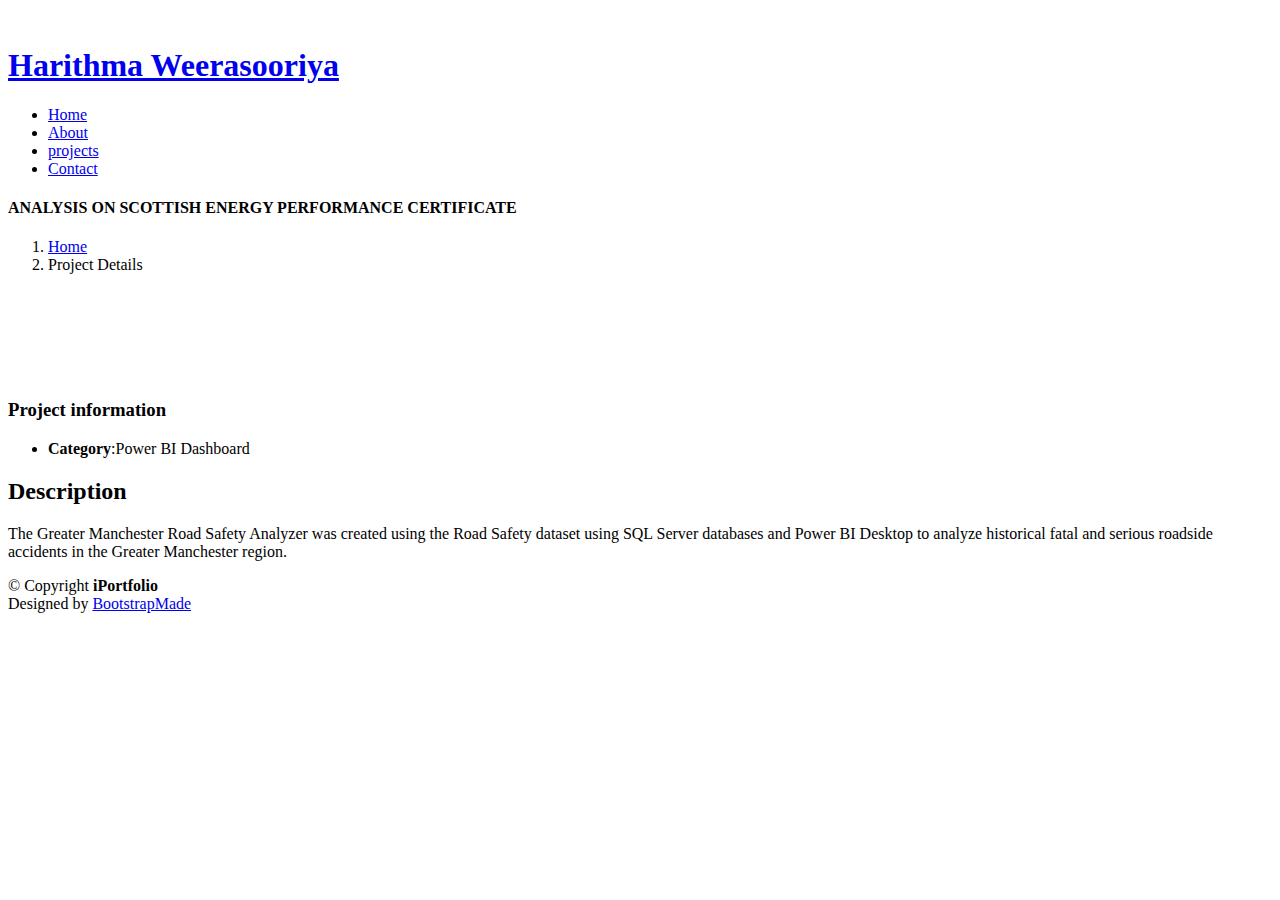
==== portfolio-details 1.html @ b8aec77e "Add files via upload" ====
<!DOCTYPE html>
<html lang="en">

<head>
  <meta charset="utf-8">
  <meta content="width=device-width, initial-scale=1.0" name="viewport">

  <title>Harithma Portfolio</title>
  <meta content="" name="description">
  <meta content="" name="keywords">

  <!-- Favicons -->
  <link href="assets/img/muffins.jpeg" rel="icon">
  <link href="assets/img/muffins.jpeg" rel="apple-touch-icon">

  <!-- Google Fonts -->
  <link href="https://fonts.googleapis.com/css?family=Open+Sans:300,300i,400,400i,600,600i,700,700i|Raleway:300,300i,400,400i,500,500i,600,600i,700,700i|Poppins:300,300i,400,400i,500,500i,600,600i,700,700i" rel="stylesheet">

  <!-- Vendor CSS Files -->
  <link href="assets/vendor/aos/aos.css" rel="stylesheet">
  <link href="assets/vendor/bootstrap/css/bootstrap.min.css" rel="stylesheet">
  <link href="assets/vendor/bootstrap-icons/bootstrap-icons.css" rel="stylesheet">
  <link href="assets/vendor/boxicons/css/boxicons.min.css" rel="stylesheet">
  <link href="assets/vendor/glightbox/css/glightbox.min.css" rel="stylesheet">
  <link href="assets/vendor/swiper/swiper-bundle.min.css" rel="stylesheet">

  <!-- Template Main CSS File -->
  <link href="assets/css/style.css" rel="stylesheet">

  <!-- =======================================================
  * Template Name: iPortfolio
  * Template URL: https://bootstrapmade.com/iportfolio-bootstrap-portfolio-websites-template/
  * Updated: Mar 17 2024 with Bootstrap v5.3.3
  * Author: BootstrapMade.com
  * License: https://bootstrapmade.com/license/
  ======================================================== -->
</head>

<body>

  <!-- ======= Mobile nav toggle button ======= -->
  <i class="bi bi-list mobile-nav-toggle d-xl-none"></i>

  <!-- ======= Header ======= -->
  <header id="header">
    <div class="d-flex flex-column">

      <div class="profile">
        <img src="assets/img/Me.jpg" alt="" class="img-fluid rounded-circle">
        <h1 class="text-light"><a href="index.html">Harithma Weerasooriya</a></h1>
        <div class="social-links mt-3 text-center">
          <a href="https://www.linkedin.com/in/harithma-weerasooriya-768983263/" class="linkedin"><i class="bx bxl-linkedin"></i></a>
        </div>
      </div>

      <nav id="navbar" class="nav-menu navbar">
        <ul>
          <li><a href="#hero" class="nav-link scrollto active"><i class="bx bx-home"></i> <span>Home</span></a></li>
          <li><a href="#about" class="nav-link scrollto"><i class="bx bx-user"></i> <span>About</span></a></li>
          <li><a href="#portfolio" class="nav-link scrollto"><i class="bx bx-book-content"></i> <span>projects</span></a></li>
          <li><a href="#contact" class="nav-link scrollto"><i class="bx bx-envelope"></i> <span>Contact</span></a></li>
        </ul>
      </nav><!-- .nav-menu -->
    </div>
  </header><!-- End Header -->

  <main id="main">

    <!-- ======= Breadcrumbs ======= -->
    <section id="breadcrumbs" class="breadcrumbs">
      <div class="container">

        <div class="d-flex justify-content-between align-items-center">
          <h4>ANALYSIS ON SCOTTISH ENERGY PERFORMANCE CERTIFICATE</h4>
          <ol>
            <li><a href="index.html">Home</a></li>
            <li>Project Details</li>
          </ol>
        </div>

      </div>
    </section><!-- End Breadcrumbs -->

    <!-- ======= Portfolio Details Section ======= -->
    <section id="portfolio-details" class="portfolio-details">
      <div class="container">

        <div class="row gy-4">

          <div class="col-lg-8">
            <div class="portfolio-details-slider swiper">
              <div class="swiper-wrapper align-items-center">

                <div class="swiper-slide">
                  <img src="assets/img/Road Overview.png" alt="">
                </div>

                <div class="swiper-slide">
                  <img src="assets/img/bi 1.png" alt="">
                </div>

                <div class="swiper-slide">
                  <img src="assets/img/bi 2.png" alt="">
                </div>

                <div class="swiper-slide">
                  <img src="assets/img/bi 3.png" alt="">
                </div>
                
                <div class="swiper-slide">
                  <img src="assets/img/bi 4.png" alt="">
                </div>
                
              
              </div>
              <div class="swiper-pagination"></div>
            </div>
          </div>

          <div class="col-lg-4">
            <div class="portfolio-info">
              <h3>Project information</h3>
              <ul>
                <li><strong>Category</strong>:Power BI Dashboard</li>
                
              </ul>
            </div>
            <div class="Project">
              <h2>Description</h2>
              <p>
                The Greater Manchester Road Safety Analyzer was created using the Road Safety dataset using SQL Server databases and Power BI Desktop to analyze historical fatal and serious roadside accidents in the Greater Manchester region.
              </p>
            </div>
          </div>

        </div>

      </div>
    </section><!-- End Portfolio Details Section -->

  </main><!-- End #main -->

  <!-- ======= Footer ======= -->
  <footer id="footer">
    <div class="container">
      <div class="copyright">
        &copy; Copyright <strong><span>iPortfolio</span></strong>
      </div>
      <div class="credits">
        <!-- All the links in the footer should remain intact. -->
        <!-- You can delete the links only if you purchased the pro version. -->
        <!-- Licensing information: https://bootstrapmade.com/license/ -->
        <!-- Purchase the pro version with working PHP/AJAX contact form: https://bootstrapmade.com/iportfolio-bootstrap-portfolio-websites-template/ -->
        Designed by <a href="https://bootstrapmade.com/">BootstrapMade</a>
      </div>
    </div>
  </footer><!-- End  Footer -->

  <a href="#" class="back-to-top d-flex align-items-center justify-content-center"><i class="bi bi-arrow-up-short"></i></a>

  <!-- Vendor JS Files -->
  <script src="assets/vendor/purecounter/purecounter_vanilla.js"></script>
  <script src="assets/vendor/aos/aos.js"></script>
  <script src="assets/vendor/bootstrap/js/bootstrap.bundle.min.js"></script>
  <script src="assets/vendor/glightbox/js/glightbox.min.js"></script>
  <script src="assets/vendor/isotope-layout/isotope.pkgd.min.js"></script>
  <script src="assets/vendor/swiper/swiper-bundle.min.js"></script>
  <script src="assets/vendor/typed.js/typed.umd.js"></script>
  <script src="assets/vendor/waypoints/noframework.waypoints.js"></script>
  <script src="assets/vendor/php-email-form/validate.js"></script>

  <!-- Template Main JS File -->
  <script src="assets/js/main.js"></script>

</body>

</html>
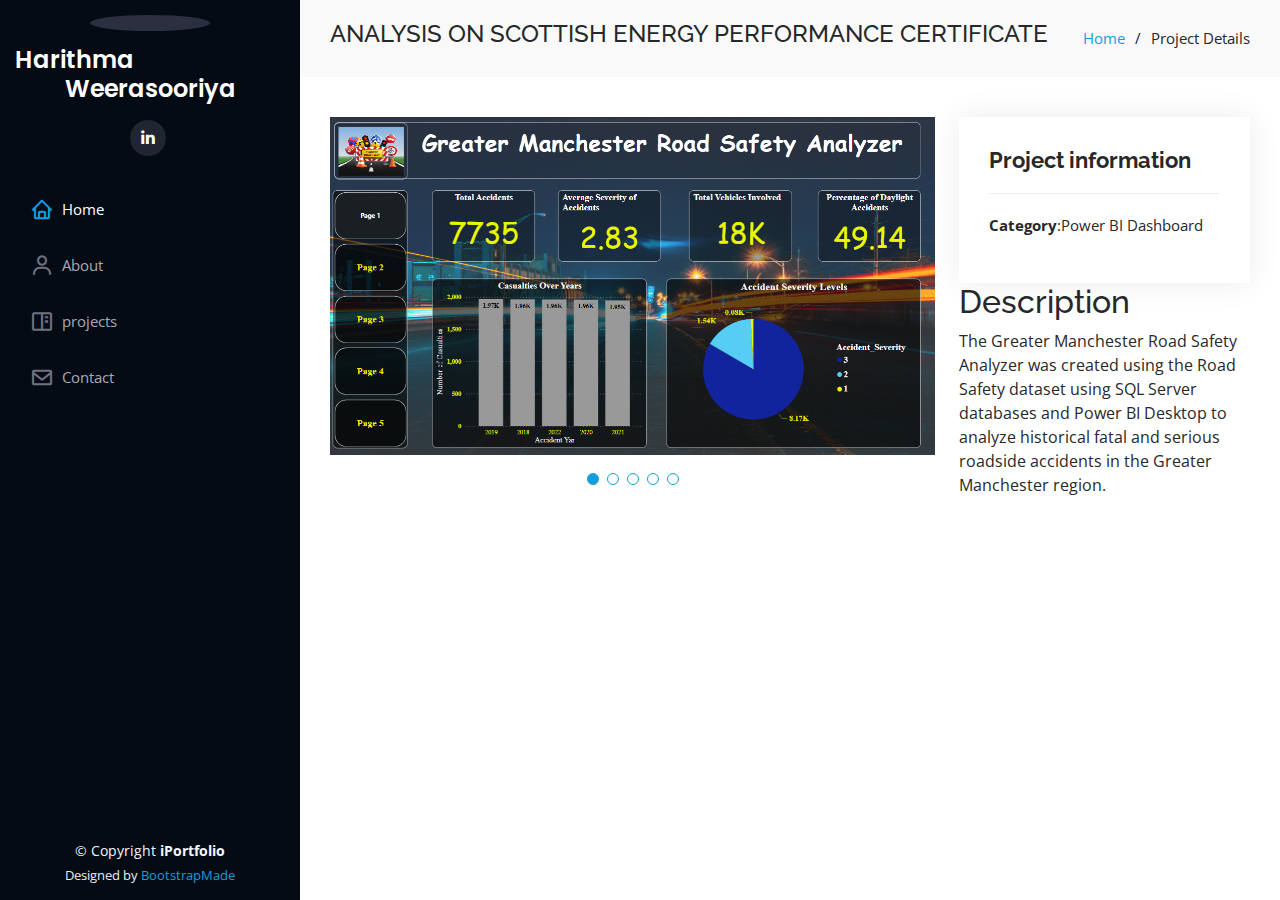
==== commit 6eca4529: "Update portfolio-details 1.html" ====
--- a/portfolio-details 1.html
+++ b/portfolio-details 1.html
@@ -10,22 +10,22 @@
   <meta content="" name="keywords">
 
   <!-- Favicons -->
-  <link href="assets/img/muffins.jpeg" rel="icon">
-  <link href="assets/img/muffins.jpeg" rel="apple-touch-icon">
+  <link href="img/muffins.jpeg" rel="icon">
+  <link href="img/muffins.jpeg" rel="apple-touch-icon">
 
   <!-- Google Fonts -->
   <link href="https://fonts.googleapis.com/css?family=Open+Sans:300,300i,400,400i,600,600i,700,700i|Raleway:300,300i,400,400i,500,500i,600,600i,700,700i|Poppins:300,300i,400,400i,500,500i,600,600i,700,700i" rel="stylesheet">
 
   <!-- Vendor CSS Files -->
-  <link href="assets/vendor/aos/aos.css" rel="stylesheet">
-  <link href="assets/vendor/bootstrap/css/bootstrap.min.css" rel="stylesheet">
-  <link href="assets/vendor/bootstrap-icons/bootstrap-icons.css" rel="stylesheet">
-  <link href="assets/vendor/boxicons/css/boxicons.min.css" rel="stylesheet">
-  <link href="assets/vendor/glightbox/css/glightbox.min.css" rel="stylesheet">
-  <link href="assets/vendor/swiper/swiper-bundle.min.css" rel="stylesheet">
+  <link href="vendor/aos/aos.css" rel="stylesheet">
+  <link href="vendor/bootstrap/css/bootstrap.min.css" rel="stylesheet">
+  <link href="vendor/bootstrap-icons/bootstrap-icons.css" rel="stylesheet">
+  <link href="vendor/boxicons/css/boxicons.min.css" rel="stylesheet">
+  <link href="vendor/glightbox/css/glightbox.min.css" rel="stylesheet">
+  <link href="vendor/swiper/swiper-bundle.min.css" rel="stylesheet">
 
   <!-- Template Main CSS File -->
-  <link href="assets/css/style.css" rel="stylesheet">
+  <link href="css/style.css" rel="stylesheet">
 
   <!-- =======================================================
   * Template Name: iPortfolio
@@ -92,23 +92,23 @@
               <div class="swiper-wrapper align-items-center">
 
                 <div class="swiper-slide">
-                  <img src="assets/img/Road Overview.png" alt="">
+                  <img src="img/Road Overview.png" alt="">
                 </div>
 
                 <div class="swiper-slide">
-                  <img src="assets/img/bi 1.png" alt="">
+                  <img src="img/bi 1.png" alt="">
                 </div>
 
                 <div class="swiper-slide">
-                  <img src="assets/img/bi 2.png" alt="">
+                  <img src="img/bi 2.png" alt="">
                 </div>
 
                 <div class="swiper-slide">
-                  <img src="assets/img/bi 3.png" alt="">
+                  <img src="img/bi 3.png" alt="">
                 </div>
                 
                 <div class="swiper-slide">
-                  <img src="assets/img/bi 4.png" alt="">
+                  <img src="img/bi 4.png" alt="">
                 </div>
                 
               
@@ -159,19 +159,19 @@
   <a href="#" class="back-to-top d-flex align-items-center justify-content-center"><i class="bi bi-arrow-up-short"></i></a>
 
   <!-- Vendor JS Files -->
-  <script src="assets/vendor/purecounter/purecounter_vanilla.js"></script>
-  <script src="assets/vendor/aos/aos.js"></script>
-  <script src="assets/vendor/bootstrap/js/bootstrap.bundle.min.js"></script>
-  <script src="assets/vendor/glightbox/js/glightbox.min.js"></script>
-  <script src="assets/vendor/isotope-layout/isotope.pkgd.min.js"></script>
-  <script src="assets/vendor/swiper/swiper-bundle.min.js"></script>
-  <script src="assets/vendor/typed.js/typed.umd.js"></script>
-  <script src="assets/vendor/waypoints/noframework.waypoints.js"></script>
-  <script src="assets/vendor/php-email-form/validate.js"></script>
+  <script src="vendor/purecounter/purecounter_vanilla.js"></script>
+  <script src="vendor/aos/aos.js"></script>
+  <script src="vendor/bootstrap/js/bootstrap.bundle.min.js"></script>
+  <script src="vendor/glightbox/js/glightbox.min.js"></script>
+  <script src="vendor/isotope-layout/isotope.pkgd.min.js"></script>
+  <script src="vendor/swiper/swiper-bundle.min.js"></script>
+  <script src="vendor/typed.js/typed.umd.js"></script>
+  <script src="vendor/waypoints/noframework.waypoints.js"></script>
+  <script src="vendor/php-email-form/validate.js"></script>
 
   <!-- Template Main JS File -->
-  <script src="assets/js/main.js"></script>
+  <script src="js/main.js"></script>
 
 </body>
 
-</html>+</html>
